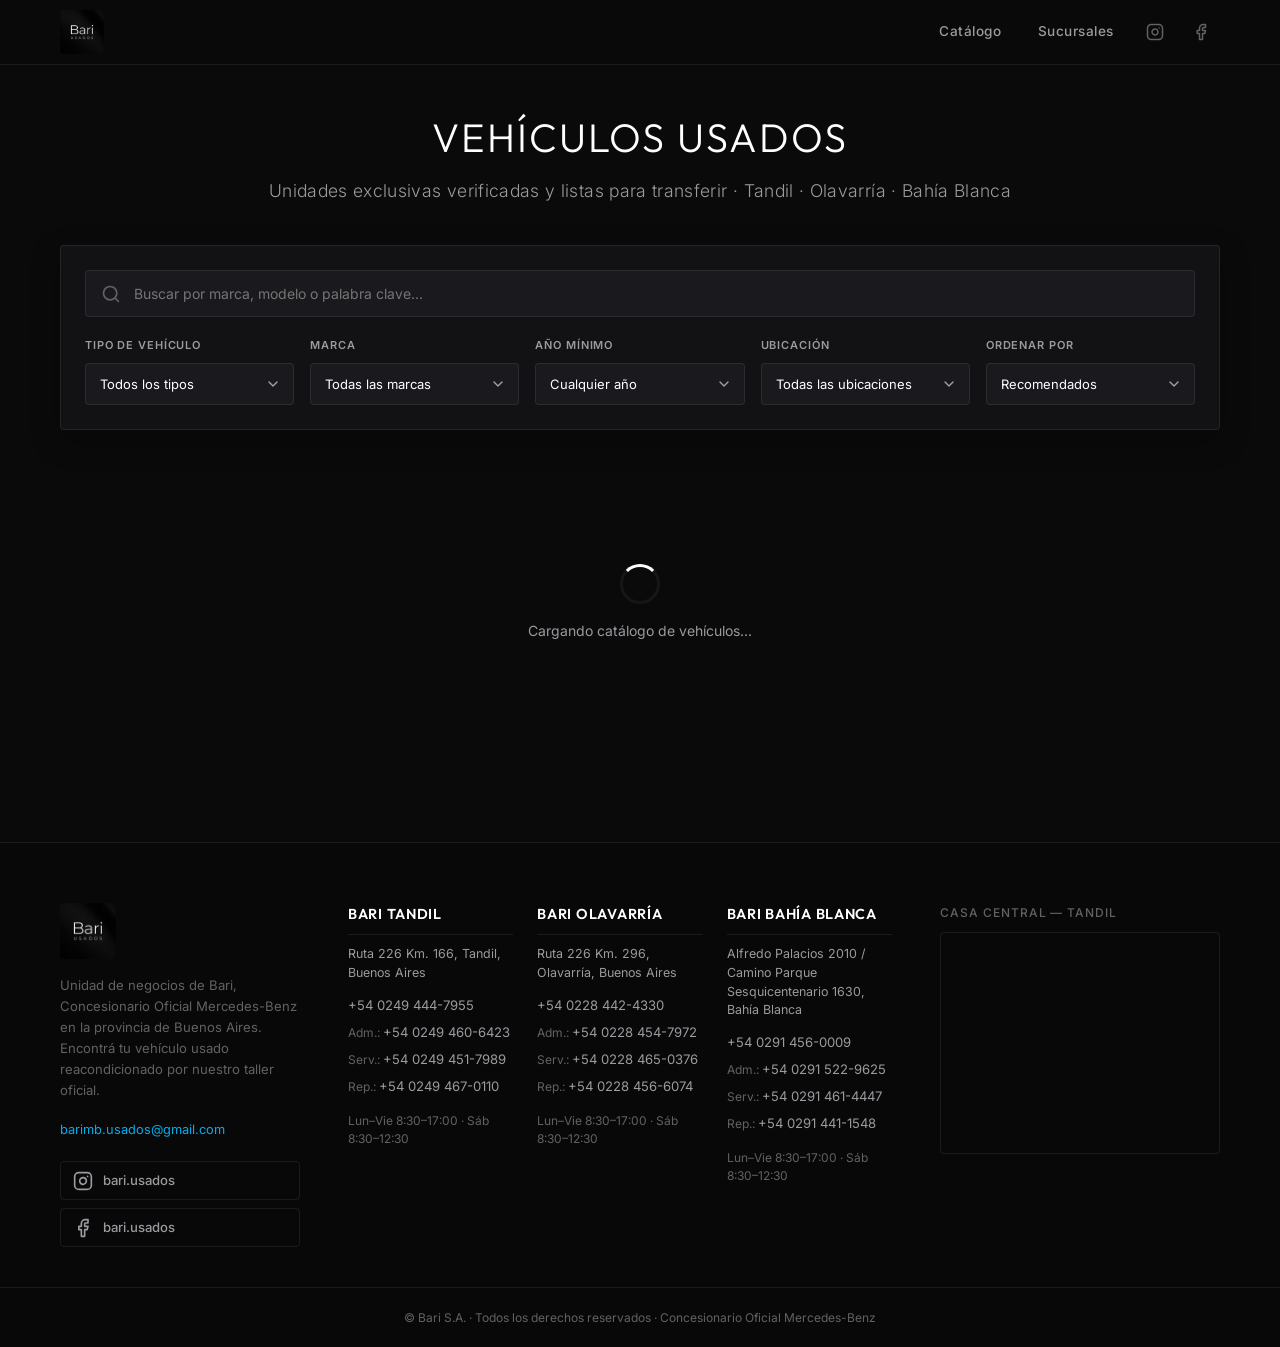
==== index.html @ 57944536 "feat: 5 ajustes — logo imagen, combustible obligatorio, colores fila publicar/eliminar, snapshot pub" ====
<!DOCTYPE html>
<html lang="es">
<head>
    <meta charset="UTF-8">
    <meta name="viewport" content="width=device-width, initial-scale=1.0">
    <title>Vehículos Usados en Tandil, Olavarría y Bahía Blanca | Bari Usados</title>
    <meta name="description" content="Comprá tu próximo vehículos usado en Bari Usados. Mercedes-Benz y multimarca. Sucursales en Tandil, Olavarría y Bahía Blanca. Unidades verificadas, listas para transferir.">
    <meta name="robots" content="index, follow">
    <meta property="og:title" content="Vehículos Usados | Bari Usados">
    <meta property="og:description" content="Comprá tu próximo vehículos usado en Bari. Sucursales en Tandil, Olavarría y Bahía Blanca.">
    <meta property="og:type" content="website">
    <meta property="og:image" content="https://www.instagram.com/bari.usados/">
    <!-- Google Fonts -->
    <link rel="preconnect" href="https://fonts.googleapis.com">
    <link rel="preconnect" href="https://fonts.gstatic.com" crossorigin>
    <link href="https://fonts.googleapis.com/css2?family=Inter:wght@300;400;500;600;700&family=Outfit:wght@300;400;500;600;700&family=Poppins:wght@300;400;700&display=swap" rel="stylesheet">
    <!-- Style sheet -->
    <link rel="stylesheet" href="style.css">
    <!-- PapaParse for CSV parsing -->
    <script src="https://cdnjs.cloudflare.com/ajax/libs/PapaParse/5.4.1/papaparse.min.js" crossorigin="anonymous" referrerpolicy="no-referrer"></script>
    <!-- SEO: JSON-LD Local Business Schema -->
    <script type="application/ld+json">
    {
      "@context": "https://schema.org",
      "@type": "AutoDealer",
      "name": "Bari Usados",
      "url": "https://melisamillan.github.io/bari-autos-usados/",
      "logo": "https://www.instagram.com/bari.usados/",
      "sameAs": [
        "https://www.facebook.com/bari.usados",
        "https://www.instagram.com/bari.usados/"
      ],
      "email": "barisa@bari-mercedesbenz.com.ar",
      "location": [
        {
          "@type": "AutoDealer",
          "name": "Bari Tandil",
          "address": { "@type": "PostalAddress", "streetAddress": "Ruta 226 Km. 166", "addressLocality": "Tandil", "addressRegion": "Buenos Aires", "addressCountry": "AR" },
          "telephone": "+542494447955"
        },
        {
          "@type": "AutoDealer",
          "name": "Bari Olavarría",
          "address": { "@type": "PostalAddress", "streetAddress": "Ruta 226 Km. 296", "addressLocality": "Olavarría", "addressRegion": "Buenos Aires", "addressCountry": "AR" },
          "telephone": "+542284424330"
        },
        {
          "@type": "AutoDealer",
          "name": "Bari Bahía Blanca",
          "address": { "@type": "PostalAddress", "streetAddress": "Alfredo Palacios 2010", "addressLocality": "Bahía Blanca", "addressRegion": "Buenos Aires", "addressCountry": "AR" },
          "telephone": "+542914560009"
        }
      ]
    }
    </script>
</head>
<body>

    <!-- ===== SITE HEADER ===== -->
    <header class="site-header" role="banner">
        <div class="site-header-inner">
            <!-- Logo / Brand -->
            <a href="/" class="site-logo" aria-label="Bari Usados - Inicio">
                <img src="logo-bari.jpg" alt="Bari Usados" class="site-logo-img">
            </a>
            <!-- Nav Links -->
            <nav class="site-nav" aria-label="Navegación principal">
                <a href="#catalog-grid" class="site-nav-link">Catálogo</a>
                <a href="#footer-contact" class="site-nav-link">Sucursales</a>
                <a href="https://www.instagram.com/bari.usados/" target="_blank" rel="noopener noreferrer" class="site-nav-link site-nav-social" aria-label="Instagram de Bari Usados">
                    <svg xmlns="http://www.w3.org/2000/svg" width="18" height="18" viewBox="0 0 24 24" fill="none" stroke="currentColor" stroke-width="2" stroke-linecap="round" stroke-linejoin="round"><rect x="2" y="2" width="20" height="20" rx="5" ry="5"></rect><path d="M16 11.37A4 4 0 1 1 12.63 8 4 4 0 0 1 16 11.37z"></path><line x1="17.5" y1="6.5" x2="17.51" y2="6.5"></line></svg>
                </a>
                <a href="https://www.facebook.com/bari.usados" target="_blank" rel="noopener noreferrer" class="site-nav-link site-nav-social" aria-label="Facebook de Bari Usados">
                    <svg xmlns="http://www.w3.org/2000/svg" width="18" height="18" viewBox="0 0 24 24" fill="none" stroke="currentColor" stroke-width="2" stroke-linecap="round" stroke-linejoin="round"><path d="M18 2h-3a5 5 0 0 0-5 5v3H7v4h3v8h4v-8h3l1-4h-4V7a1 1 0 0 1 1-1h3z"></path></svg>
                </a>
            </nav>
        </div>
    </header>

    <!-- ===== CATALOG SECTION ===== -->
    <div class="catalog-container">
        <!-- Catalog Hero -->
        <header class="catalog-header">
            <h1 id="catalog-title">Vehículos Usados</h1>
            <p class="catalog-subtitle">Unidades exclusivas verificadas y listas para transferir · Tandil · Olavarría · Bahía Blanca</p>
        </header>

        <!-- Search and Filters Panel -->
        <section class="filters-panel" aria-label="Filtros de búsqueda">
            <div class="search-box">
                <svg class="search-icon" viewBox="0 0 24 24" width="20" height="20" stroke="currentColor" stroke-width="2" fill="none" stroke-linecap="round" stroke-linejoin="round"><circle cx="11" cy="11" r="8"></circle><line x1="21" y1="21" x2="16.65" y2="16.65"></line></svg>
                <input type="text" id="search-input" placeholder="Buscar por marca, modelo o palabra clave..." aria-label="Buscar vehículos">
            </div>
            
            <div class="filters-grid">
                <!-- Type Filter -->
                <div class="filter-item">
                    <label for="type-filter">Tipo de Vehículo</label>
                    <select id="type-filter" class="filter-select">
                        <option value="all">Todos los tipos</option>
                    </select>
                </div>

                <!-- Brand Filter -->
                <div class="filter-item">
                    <label for="brand-filter">Marca</label>
                    <select id="brand-filter" class="filter-select">
                        <option value="all">Todas las marcas</option>
                    </select>
                </div>

                <!-- Year Filter -->
                <div class="filter-item">
                    <label for="year-filter">Año Mínimo</label>
                    <select id="year-filter" class="filter-select">
                        <option value="all">Cualquier año</option>
                    </select>
                </div>

                <!-- City Filter -->
                <div class="filter-item">
                    <label for="city-filter">Ubicación</label>
                    <select id="city-filter" class="filter-select">
                        <option value="all">Todas las ubicaciones</option>
                    </select>
                </div>

                <!-- Order By Filter -->
                <div class="filter-item">
                    <label for="sort-filter">Ordenar por</label>
                    <select id="sort-filter" class="filter-select">
                        <option value="default">Recomendados</option>
                        <option value="price-asc">Precio: Menor a Mayor</option>
                        <option value="price-desc">Precio: Mayor a Menor</option>
                        <option value="year-desc">Año: Más Recientes</option>
                        <option value="km-asc">Kilometraje: Menor a Mayor</option>
                    </select>
                </div>
            </div>
        </section>

        <!-- Active Filters Pills -->
        <div id="active-filters-container" class="active-filters-container">
            <!-- Dynamic pills inserted here -->
        </div>

        <!-- Loader -->
        <div id="catalog-loader" class="catalog-loader">
            <div class="spinner"></div>
            <p>Cargando catálogo de vehículos...</p>
        </div>

        <!-- Catalog Grid -->
        <main id="catalog-grid" class="catalog-grid hidden" aria-live="polite">
            <!-- Cards will be dynamically inserted here -->
        </main>

        <!-- No Results State -->
        <div id="no-results" class="no-results hidden">
            <svg viewBox="0 0 24 24" width="48" height="48" stroke="currentColor" stroke-width="1.5" fill="none" stroke-linecap="round" stroke-linejoin="round"><circle cx="12" cy="12" r="10"></circle><line x1="8" y1="12" x2="16" y2="12"></line></svg>
            <h3>No se encontraron vehículos</h3>
            <p>Prueba ajustando los filtros de búsqueda o el texto ingresado.</p>
            <button id="reset-filters-btn" class="btn btn-secondary">Restablecer filtros</button>
        </div>
    </div>
    <!-- ===== SITE FOOTER ===== -->
    <footer class="site-footer" id="footer-contact" role="contentinfo">
        <div class="site-footer-inner">

            <!-- Brand Column -->
            <div class="footer-brand-col">
                <div class="footer-logo">
                    <img src="logo-bari.jpg" alt="Bari Usados" class="footer-logo-img">
                </div>
                <p class="footer-tagline">Unidad de negocios de Bari, Concesionario Oficial Mercedes-Benz en la provincia de Buenos Aires.<br>Encontrá tu vehículo usado reacondicionado por nuestro taller oficial.</p>
                <p class="footer-email"><a href="mailto:barisa@bari-mercedesbenz.com.ar">barimb.usados@gmail.com</a></p>
                <div class="footer-social-links">
                    <a href="https://www.instagram.com/bari.usados/" target="_blank" rel="noopener noreferrer" class="footer-social-btn" aria-label="Instagram Bari Usados">
                        <svg xmlns="http://www.w3.org/2000/svg" width="20" height="20" viewBox="0 0 24 24" fill="none" stroke="currentColor" stroke-width="2" stroke-linecap="round" stroke-linejoin="round"><rect x="2" y="2" width="20" height="20" rx="5" ry="5"></rect><path d="M16 11.37A4 4 0 1 1 12.63 8 4 4 0 0 1 16 11.37z"></path><line x1="17.5" y1="6.5" x2="17.51" y2="6.5"></line></svg>
                        <span>bari.usados</span>
                    </a>
                    <a href="https://www.facebook.com/bari.usados" target="_blank" rel="noopener noreferrer" class="footer-social-btn" aria-label="Facebook Bari Usados">
                        <svg xmlns="http://www.w3.org/2000/svg" width="20" height="20" viewBox="0 0 24 24" fill="none" stroke="currentColor" stroke-width="2" stroke-linecap="round" stroke-linejoin="round"><path d="M18 2h-3a5 5 0 0 0-5 5v3H7v4h3v8h4v-8h3l1-4h-4V7a1 1 0 0 1 1-1h3z"></path></svg>
                        <span>bari.usados</span>
                    </a>
                </div>
            </div>

            <!-- Sucursales -->
            <div class="footer-locations">
                <!-- Tandil -->
                <address class="footer-location-card">
                    <h3 class="footer-location-name">Bari Tandil</h3>
                    <p>Ruta 226 Km. 166, Tandil, Buenos Aires</p>
                    <ul class="footer-tel-list">
                        <li><a href="tel:+542494447955">+54 0249 444-7955</a></li>
                        <li><small>Adm.: <a href="tel:+542494606423">+54 0249 460-6423</a></small></li>
                        <li><small>Serv.: <a href="tel:+542494517989">+54 0249 451-7989</a></small></li>
                        <li><small>Rep.: <a href="tel:+542494670110">+54 0249 467-0110</a></small></li>
                    </ul>
                    <p class="footer-hours">Lun–Vie 8:30–17:00 · Sáb 8:30–12:30</p>
                </address>
                <!-- Olavarría -->
                <address class="footer-location-card">
                    <h3 class="footer-location-name">Bari Olavarría</h3>
                    <p>Ruta 226 Km. 296, Olavarría, Buenos Aires</p>
                    <ul class="footer-tel-list">
                        <li><a href="tel:+542284424330">+54 0228 442-4330</a></li>
                        <li><small>Adm.: <a href="tel:+542284547972">+54 0228 454-7972</a></small></li>
                        <li><small>Serv.: <a href="tel:+542284650376">+54 0228 465-0376</a></small></li>
                        <li><small>Rep.: <a href="tel:+542284566074">+54 0228 456-6074</a></small></li>
                    </ul>
                    <p class="footer-hours">Lun–Vie 8:30–17:00 · Sáb 8:30–12:30</p>
                </address>
                <!-- Bahía Blanca -->
                <address class="footer-location-card">
                    <h3 class="footer-location-name">Bari Bahía Blanca</h3>
                    <p>Alfredo Palacios 2010 / Camino Parque Sesquicentenario 1630, Bahía Blanca</p>
                    <ul class="footer-tel-list">
                        <li><a href="tel:+542914560009">+54 0291 456-0009</a></li>
                        <li><small>Adm.: <a href="tel:+542915229625">+54 0291 522-9625</a></small></li>
                        <li><small>Serv.: <a href="tel:+542914614447">+54 0291 461-4447</a></small></li>
                        <li><small>Rep.: <a href="tel:+542914411548">+54 0291 441-1548</a></small></li>
                    </ul>
                    <p class="footer-hours">Lun–Vie 8:30–17:00 · Sáb 8:30–12:30</p>
                </address>
            </div>

            <!-- Mapa Tandil (principal) -->
            <div class="footer-map-col">
                <p class="footer-map-label">Casa Central — Tandil</p>
                <div class="footer-map-embed">
                    <iframe
                        title="Ubicación Bari Tandil"
                        src="https://www.google.com/maps/embed?pb=!1m18!1m12!1m3!1d25386.24357720845!2d-59.13057711456297!3d-37.31218410549038!2m3!1f0!2f0!3f0!3m2!1i1024!2i768!4f13.1!3m3!1m2!1s0x95911fd51a8a9e6b%3A0xc863a703ae00c7ac!2sBari%20S.A.%20Concesionario%20Mercedes-Benz%20Casa%20Central%20Tandil!5e0!3m2!1ses-419!2sar!4v1756911899788!5m2!1ses-419!2sar"
                        width="100%"
                        height="220"
                        style="border:0;"
                        allowfullscreen=""
                        loading="lazy"
                        referrerpolicy="no-referrer-when-downgrade">
                    </iframe>
                </div>
            </div>

        </div>
        <div class="footer-bottom">
            <p>&copy; <span id="footer-year"></span> Bari S.A. · Todos los derechos reservados · Concesionario Oficial Mercedes-Benz</p>
        </div>
    </footer>

    <!-- Details Modal -->
    <div id="details-modal" class="modal hidden" role="dialog" aria-modal="true" aria-labelledby="modal-car-title">
        <div class="modal-backdrop" id="modal-close-backdrop"></div>
        <div class="modal-content">
            <!-- Close button -->
            <button class="modal-close-btn" id="modal-close-btn" aria-label="Cerrar modal">
                <svg viewBox="0 0 24 24" width="24" height="24" stroke="currentColor" stroke-width="2" fill="none" stroke-linecap="round" stroke-linejoin="round"><line x1="18" y1="6" x2="6" y2="18"></line><line x1="6" y1="6" x2="18" y2="18"></line></svg>
            </button>

            <div class="modal-body-grid">
                <!-- Gallery Section -->
                <div class="modal-gallery">
                    <div class="main-image-container">
                        <img id="modal-main-image" src="" alt="Imagen principal del vehículo">
                        <span id="modal-car-status" class="car-status-badge">Disponible</span>
                        
                        <!-- Navigation Arrows -->
                        <button class="gallery-nav gallery-prev" id="gallery-prev" aria-label="Imagen anterior">
                            <svg viewBox="0 0 24 24" width="24" height="24" stroke="currentColor" stroke-width="2" fill="none" stroke-linecap="round" stroke-linejoin="round"><polyline points="15 18 9 12 15 6"></polyline></svg>
                        </button>
                        <button class="gallery-nav gallery-next" id="gallery-next" aria-label="Siguiente imagen">
                            <svg viewBox="0 0 24 24" width="24" height="24" stroke="currentColor" stroke-width="2" fill="none" stroke-linecap="round" stroke-linejoin="round"><polyline points="9 18 15 12 9 6"></polyline></svg>
                        </button>
                    </div>
                    <div class="thumbnails-container" id="modal-thumbnails">
                        <!-- Thumbnail images dynamically inserted here -->
                    </div>
                </div>

                <!-- Details Section -->
                <div class="modal-details">
                    <div class="modal-header-info">
                        <span id="modal-car-brand" class="brand-eyebrow">MERCEDES-BENZ</span>
                        <h2 id="modal-car-title">Clase C 250</h2>
                        <span id="modal-car-version" class="version-subtitle">Avantgarde</span>
                        <div class="modal-price" id="modal-car-price">USD 34,900</div>
                    </div>

                    <!-- Tech Specs Table/Grid -->
                    <div class="specs-grid">
                        <div class="spec-tile">
                            <span class="spec-label">Año</span>
                            <span class="spec-value" id="modal-spec-year">2018</span>
                        </div>
                        <div class="spec-tile">
                            <span class="spec-label">Kilómetros</span>
                            <span class="spec-value" id="modal-spec-km">48.000 km</span>
                        </div>
                        <div class="spec-tile">
                            <span class="spec-label">Transmisión</span>
                            <span class="spec-value" id="modal-spec-transmission">Automática</span>
                        </div>
                        <div class="spec-tile">
                            <span class="spec-label">Combustible</span>
                            <span class="spec-value" id="modal-spec-fuel">Nafta</span>
                        </div>
                        <div class="spec-tile">
                            <span class="spec-label">Color</span>
                            <span class="spec-value" id="modal-spec-color">Gris Plata</span>
                        </div>
                    </div>

                    <!-- Description -->
                    <div class="modal-description-section">
                        <h3>Descripción del vehículo</h3>
                        <p id="modal-car-description">Excelente estado, único dueño, todos los servicios oficiales en Bari S.A. Cubiertas nuevas.</p>
                    </div>

                    <!-- CTA Buttons -->
                    <div class="modal-actions">
                        <a href="#" id="modal-whatsapp-btn" target="_blank" class="btn btn-primary btn-whatsapp">
                            <svg class="whatsapp-icon" viewBox="0 0 24 24" width="20" height="20" fill="currentColor"><path d="M.057 24l1.687-6.163c-1.041-1.804-1.588-3.849-1.587-5.946C.06 5.348 5.397.01 12.008.01c3.202.001 6.212 1.246 8.477 3.514 2.266 2.268 3.507 5.28 3.505 8.484-.004 6.657-5.34 11.997-11.953 11.997-2.005-.001-3.973-.502-5.724-1.457L0 24zm6.59-4.846c1.6.95 3.188 1.449 4.725 1.45 5.336.002 9.68-4.332 9.683-9.664.003-2.584-1.002-5.013-2.83-6.841-1.829-1.828-4.253-2.83-6.838-2.83-5.342 0-9.686 4.333-9.689 9.665-.002 1.733.456 3.42 1.324 4.926l-.989 3.612 3.714-.973zm12.385-6.528c-.294-.148-1.743-.86-2.012-.958-.269-.098-.465-.148-.66.148-.196.294-.758.958-.93 1.15-.171.197-.343.221-.637.074-.294-.148-1.243-.458-2.37-1.464-.877-.782-1.469-1.748-1.64-2.044-.172-.296-.018-.456.13-.603.133-.133.294-.343.44-.515.148-.171.196-.294.294-.49.098-.196.05-.368-.025-.515-.074-.148-.66-1.59-.905-2.178-.239-.575-.48-.497-.66-.506-.17-.008-.367-.01-.564-.01-.196 0-.514.073-.783.367-.269.294-1.028 1.005-1.028 2.449 0 1.443 1.05 2.84 1.196 3.037.147.196 2.067 3.15 5.007 4.417.7.301 1.247.482 1.673.618.703.224 1.343.193 1.85.117.564-.084 1.744-.712 1.988-1.398.245-.687.245-1.275.172-1.398-.073-.123-.27-.196-.564-.343z"/></svg>
                            Consultar por WhatsApp
                        </a>
                        <button id="social-card-btn" class="btn btn-social-generate hidden">
                            <svg viewBox="0 0 24 24" width="18" height="18" stroke="currentColor" stroke-width="2" fill="none" stroke-linecap="round" stroke-linejoin="round"><rect x="3" y="3" width="18" height="18" rx="2"/><circle cx="8.5" cy="8.5" r="1.5"/><polyline points="21 15 16 10 5 21"/></svg>
                            Generar imagen para Redes
                        </button>
                    </div>
                </div>
            </div>
        </div>
    </div>

    <!-- Social Card (hidden, used for html2canvas rendering) -->
    <!-- Social Card (hidden, used for html2canvas rendering) -->
    <div id="social-card-wrapper" aria-hidden="true">
        <div id="social-card">
            <div class="sc-image-section">
                <img id="sc-image" src="" alt="" crossorigin="anonymous">
            </div>
            
            <div class="sc-info-section">
                <!-- Badges Row -->
                <div class="sc-badges-row">
                    <div class="sc-status" id="sc-status">UNIDAD DISPONIBLE</div>
                    <div class="sc-model" id="sc-model">Mercedes-Benz B 200</div>
                </div>

                <!-- Specs Row -->
                <div class="sc-specs-row">
                    <div class="sc-spec">
                        <svg width="20" height="20" viewBox="0 0 24 24" fill="currentColor"><path d="M12 2C6.48 2 2 6.48 2 12s4.48 10 10 10 10-4.48 10-10S17.52 2 12 2zm-2 15l-5-5 1.41-1.41L10 14.17l7.59-7.59L19 8l-9 9z"/></svg>
                        Kilometraje: <span id="sc-km">145.000</span>
                    </div>
                    <div class="sc-spec">
                        <svg width="20" height="20" viewBox="0 0 24 24" fill="currentColor"><path d="M12 2C6.48 2 2 6.48 2 12s4.48 10 10 10 10-4.48 10-10S17.52 2 12 2zm-2 15l-5-5 1.41-1.41L10 14.17l7.59-7.59L19 8l-9 9z"/></svg>
                        Año: <span id="sc-year">2013</span>
                    </div>
                </div>

                <!-- Financing / Price Block -->
                <div id="sc-financing-block" class="sc-fin-block">
                    <div class="sc-fin-row sc-anticipo-row">
                        <span class="sc-fin-label">ANTICIPO</span>
                        <div class="sc-fin-value-box" id="sc-anticipo">$ 11.000.000</div>
                    </div>
                    
                    <div class="sc-fin-divider">
                        <span>+</span>
                    </div>

                    <div class="sc-fin-row sc-cuotas-row">
                        <span class="sc-fin-label">CUOTAS</span>
                        <span class="sc-fin-months">12</span>
                        <span class="sc-fin-line">—</span>
                        <span class="sc-fin-value-text" id="sc-cuotas">$1.182.867</span>
                    </div>
                </div>
                
                <div id="sc-price-block" class="sc-fin-block" style="display: none;">
                    <div class="sc-fin-row sc-anticipo-row" style="justify-content: center;">
                        <span class="sc-fin-label">PRECIO FINAL</span>
                        <div class="sc-fin-value-box" id="sc-price">$ 0</div>
                    </div>
                </div>

                <!-- Footer -->
                <div class="sc-footer">
                    <div class="sc-footer-brand">
                        <span class="sc-fin-word">FINANCIACIÓN</span> <span class="sc-brand-word" id="sc-financiador">Bari</span>
                    </div>
                    <div class="sc-footer-legal">
                        *El valor de las cuotas incluye IVA sobre los intereses.
                    </div>
                </div>
            </div>
        </div>
    </div>

    <!-- Scripts -->
    <script src="https://cdnjs.cloudflare.com/ajax/libs/html2canvas/1.4.1/html2canvas.min.js"></script>
    <script src="app.js"></script>
</body>
</html>
---- style.css ----
/* ==========================================================================
   Bari Usados - Premium Catalog Site
   ========================================================================== */

*, *::before, *::after {
    box-sizing: border-box;
}

/* ===== SITE HEADER ===== */
.site-header {
    position: sticky;
    top: 0;
    z-index: 100;
    background: rgba(10, 10, 11, 0.92);
    backdrop-filter: blur(16px);
    -webkit-backdrop-filter: blur(16px);
    border-bottom: 1px solid var(--border-color);
}

.site-header-inner {
    max-width: 1200px;
    margin: 0 auto;
    padding: 0 20px;
    height: 64px;
    display: flex;
    align-items: center;
    justify-content: space-between;
    gap: 24px;
}

/* Logo */
.site-logo {
    display: flex;
    align-items: center;
    gap: 10px;
    text-decoration: none;
    flex-shrink: 0;
}

/* Logo image */
.site-logo-img {
    height: 44px;
    width: auto;
    display: block;
    /* The logo has a dark bg that blends with the header */
    border-radius: 4px;
}

/* Keep old text-logo spans in case they're used elsewhere */
.site-logo-brand {
    font-family: 'Poppins', sans-serif;
    font-size: 1.2rem;
    font-weight: 400;
    letter-spacing: 0.12em;
    color: var(--text-primary);
}

.site-logo-divider {
    display: block;
    width: 1px;
    height: 20px;
    background: var(--border-hover);
}

.site-logo-sub {
    font-family: 'Poppins', sans-serif;
    font-size: 1.2rem;
    font-weight: 700;
    letter-spacing: 0.12em;
    color: var(--accent-color);
    text-transform: uppercase;
}

/* Nav */
.site-nav {
    display: flex;
    align-items: center;
    gap: 8px;
}

.site-nav-link {
    font-family: var(--font-body);
    font-size: 0.85rem;
    font-weight: 500;
    letter-spacing: 0.04em;
    color: var(--text-secondary);
    text-decoration: none;
    padding: 8px 14px;
    border-radius: var(--border-radius);
    transition: var(--transition-smooth);
}

.site-nav-link:hover {
    color: var(--text-primary);
    background: rgba(255,255,255,0.06);
}

.site-nav-social {
    display: flex;
    align-items: center;
    justify-content: center;
    padding: 8px 10px;
    color: var(--text-muted);
}

.site-nav-social:hover {
    color: var(--accent-color);
    background: rgba(0, 173, 239, 0.08);
}

/* ===== SITE FOOTER ===== */
.site-footer {
    background: #080809;
    border-top: 1px solid var(--border-color);
    margin-top: 80px;
}

.site-footer-inner {
    max-width: 1200px;
    margin: 0 auto;
    padding: 60px 20px 40px;
    display: grid;
    grid-template-columns: 240px 1fr 280px;
    gap: 48px;
    align-items: start;
}

/* Footer Brand Column */
.footer-brand-col {
    display: flex;
    flex-direction: column;
    gap: 16px;
}

.footer-logo {
    display: flex;
    align-items: center;
    gap: 10px;
}

.footer-logo-img {
    height: 56px;
    width: auto;
    display: block;
    border-radius: 4px;
}


.footer-tagline {
    font-size: 0.82rem;
    color: var(--text-muted);
    line-height: 1.6;
}

.footer-email a {
    font-size: 0.8rem;
    color: var(--accent-color);
    text-decoration: none;
    transition: var(--transition-smooth);
}

.footer-email a:hover {
    text-decoration: underline;
}

.footer-social-links {
    display: flex;
    flex-direction: column;
    gap: 8px;
    margin-top: 4px;
}

.footer-social-btn {
    display: flex;
    align-items: center;
    gap: 10px;
    font-size: 0.82rem;
    font-weight: 500;
    color: var(--text-secondary);
    text-decoration: none;
    padding: 8px 12px;
    border: 1px solid var(--border-color);
    border-radius: var(--border-radius);
    transition: var(--transition-smooth);
}

.footer-social-btn:hover {
    color: var(--accent-color);
    border-color: var(--accent-color);
    background: rgba(0, 173, 239, 0.06);
}

/* Footer Locations */
.footer-locations {
    display: grid;
    grid-template-columns: repeat(3, 1fr);
    gap: 24px;
}

.footer-location-card {
    font-style: normal;
    display: flex;
    flex-direction: column;
    gap: 6px;
}

.footer-location-name {
    font-family: var(--font-heading);
    font-size: 0.9rem;
    font-weight: 600;
    letter-spacing: 0.05em;
    color: var(--text-primary);
    text-transform: uppercase;
    margin-bottom: 4px;
    padding-bottom: 8px;
    border-bottom: 1px solid var(--border-color);
}

.footer-location-card p {
    font-size: 0.78rem;
    color: var(--text-secondary);
    line-height: 1.5;
}

.footer-tel-list {
    list-style: none;
    display: flex;
    flex-direction: column;
    gap: 3px;
    margin: 4px 0;
}

.footer-tel-list a {
    font-size: 0.82rem;
    color: var(--text-secondary);
    text-decoration: none;
    transition: color 0.2s;
}

.footer-tel-list a:hover {
    color: var(--accent-color);
}

.footer-tel-list small {
    font-size: 0.75rem;
    color: var(--text-muted);
}

.footer-hours {
    font-size: 0.75rem !important;
    color: var(--text-muted) !important;
    margin-top: 4px;
}

/* Footer Map */
.footer-map-col {
    display: flex;
    flex-direction: column;
    gap: 10px;
}

.footer-map-label {
    font-size: 0.75rem;
    font-weight: 500;
    letter-spacing: 0.08em;
    text-transform: uppercase;
    color: var(--text-muted);
}

.footer-map-embed {
    border-radius: var(--border-radius);
    overflow: hidden;
    border: 1px solid var(--border-color);
}

.footer-map-embed iframe {
    display: block;
    filter: grayscale(80%) invert(90%) contrast(85%);
    transition: filter 0.3s;
}

.footer-map-embed:hover iframe {
    filter: grayscale(30%) invert(90%) contrast(90%);
}

/* Footer Bottom Bar */
.footer-bottom {
    border-top: 1px solid var(--border-color);
    padding: 20px;
    text-align: center;
}

.footer-bottom p {
    font-size: 0.75rem;
    color: var(--text-muted);
}

/* Design Tokens & Variables */
:root {
    --bg-primary: #0a0a0b;
    --bg-secondary: #121214;
    --bg-tertiary: #1a1a1e;
    --border-color: rgba(255, 255, 255, 0.08);
    --border-hover: rgba(255, 255, 255, 0.2);
    --text-primary: #ffffff;
    --text-secondary: #9a9a9f;
    --text-muted: #626266;
    --accent-color: #00adef; /* Mercedes EQ Blue accent or silver */
    --accent-silver: #d9d9d9;
    --status-available: #00d28a;
    --status-reserved: #ffb800;
    --status-sold: #ff4a4a;
    --whatsapp-color: #25d366;
    --whatsapp-hover: #20ba5a;
    --font-heading: 'Outfit', sans-serif;
    --font-body: 'Inter', sans-serif;
    --transition-smooth: all 0.3s cubic-bezier(0.25, 0.8, 0.25, 1);
    --border-radius: 4px; /* Mercedes corporate uses sharp/slight radii */
}

/* Reset & Base Styles */
* {
    box-sizing: border-box;
    margin: 0;
    padding: 0;
}

body {
    background-color: var(--bg-primary);
    color: var(--text-primary);
    font-family: var(--font-body);
    font-size: 15px;
    line-height: 1.6;
    -webkit-font-smoothing: antialiased;
    -moz-osx-font-smoothing: grayscale;
}

/* Catalog Container */
.catalog-container {
    max-width: 1200px;
    margin: 0 auto;
    padding: 40px 20px;
}

/* Header Styles */
.catalog-header {
    text-align: center;
    margin-bottom: 40px;
}

.catalog-header h1 {
    font-family: var(--font-heading);
    font-size: 2.5rem;
    font-weight: 300;
    letter-spacing: 0.05em;
    text-transform: uppercase;
    margin-bottom: 8px;
    color: var(--text-primary);
}

.catalog-subtitle {
    font-family: var(--font-body);
    font-size: 1.1rem;
    font-weight: 300;
    color: var(--text-secondary);
    letter-spacing: 0.02em;
}

/* Filters Panel */
.filters-panel {
    background-color: var(--bg-secondary);
    border: 1px solid var(--border-color);
    border-radius: var(--border-radius);
    padding: 24px;
    margin-bottom: 30px;
    box-shadow: 0 10px 30px rgba(0, 0, 0, 0.3);
    backdrop-filter: blur(10px);
}

/* Search Box */
.search-box {
    position: relative;
    margin-bottom: 20px;
    width: 100%;
}

.search-icon {
    position: absolute;
    left: 16px;
    top: 50%;
    transform: translateY(-50%);
    color: var(--text-muted);
    pointer-events: none;
    transition: var(--transition-smooth);
}

#search-input {
    width: 100%;
    background-color: var(--bg-tertiary);
    border: 1px solid var(--border-color);
    border-radius: var(--border-radius);
    padding: 14px 16px 14px 48px;
    color: var(--text-primary);
    font-family: var(--font-body);
    font-size: 14px;
    outline: none;
    transition: var(--transition-smooth);
}

#search-input:focus {
    border-color: var(--text-secondary);
    box-shadow: 0 0 0 2px rgba(255, 255, 255, 0.05);
}

#search-input:focus + .search-icon {
    color: var(--text-primary);
}

/* Filters Grid */
.filters-grid {
    display: grid;
    grid-template-columns: repeat(auto-fit, minmax(200px, 1fr));
    gap: 16px;
}

.filter-item {
    display: flex;
    flex-direction: column;
    gap: 8px;
}

.filter-item label {
    font-size: 11px;
    font-weight: 600;
    text-transform: uppercase;
    letter-spacing: 0.08em;
    color: var(--text-secondary);
}

.filter-select {
    width: 100%;
    background-color: var(--bg-tertiary);
    border: 1px solid var(--border-color);
    border-radius: var(--border-radius);
    padding: 12px 14px;
    color: var(--text-primary);
    font-family: var(--font-body);
    font-size: 13px;
    outline: none;
    cursor: pointer;
    transition: var(--transition-smooth);
    appearance: none;
    background-image: url("data:image/svg+xml,%3Csvg xmlns='http://www.w3.org/2000/svg' width='24' height='24' viewBox='0 0 24 24' fill='none' stroke='rgba(255, 255, 255, 0.6)' stroke-width='2' stroke-linecap='round' stroke-linejoin='round'%3E%3Cpolyline points='6 9 12 15 18 9'%3E%3C/polyline%3E%3C/svg%3E");
    background-repeat: no-repeat;
    background-position: right 12px center;
    background-size: 16px;
}

.filter-select:hover {
    border-color: var(--border-hover);
}

.filter-select:focus {
    border-color: var(--text-secondary);
}

/* Active Filters */
.active-filters-container {
    display: flex;
    flex-wrap: wrap;
    gap: 8px;
    margin-bottom: 24px;
}

.active-filter-pill {
    background-color: rgba(255, 255, 255, 0.06);
    border: 1px solid var(--border-color);
    border-radius: 20px;
    padding: 6px 14px;
    font-size: 12px;
    display: flex;
    align-items: center;
    gap: 8px;
    transition: var(--transition-smooth);
}

.active-filter-pill:hover {
    background-color: rgba(255, 255, 255, 0.1);
    border-color: var(--text-secondary);
}

.active-filter-pill button {
    background: none;
    border: none;
    color: var(--text-secondary);
    cursor: pointer;
    display: flex;
    align-items: center;
    padding: 0;
}

.active-filter-pill button:hover {
    color: var(--text-primary);
}

/* Loader */
.catalog-loader {
    display: flex;
    flex-direction: column;
    align-items: center;
    justify-content: center;
    padding: 80px 0;
    gap: 16px;
}

.spinner {
    width: 40px;
    height: 40px;
    border: 3px solid rgba(255, 255, 255, 0.05);
    border-top: 3px solid var(--text-primary);
    border-radius: 50%;
    animation: spin 1s linear infinite;
}

@keyframes spin {
    0% { transform: rotate(0deg); }
    100% { transform: rotate(360deg); }
}

.catalog-loader p {
    color: var(--text-secondary);
    font-size: 14px;
}

/* Grid Layout */
.catalog-grid {
    display: grid;
    grid-template-columns: repeat(auto-fill, minmax(320px, 1fr));
    gap: 30px;
    transition: var(--transition-smooth);
}

.hidden {
    display: none !important;
}

/* Car Card */
.car-card {
    background-color: var(--bg-secondary);
    border: 1px solid var(--border-color);
    border-radius: var(--border-radius);
    overflow: hidden;
    cursor: pointer;
    display: flex;
    flex-direction: column;
    position: relative;
    transition: var(--transition-smooth);
}

.car-card:hover {
    transform: translateY(-5px);
    border-color: var(--border-hover);
    box-shadow: 0 15px 35px rgba(0, 0, 0, 0.4);
}

.car-image-wrapper {
    position: relative;
    width: 100%;
    padding-top: 75%; /* 4:3 aspect ratio */
    background-color: var(--bg-tertiary);
    overflow: hidden;
}

.car-image-wrapper img {
    position: absolute;
    top: 0;
    left: 0;
    width: 100%;
    height: 100%;
    object-fit: cover;
    transition: transform 0.5s ease;
}

.car-card:hover .car-image-wrapper img {
    transform: scale(1.04);
}

.car-status-badge {
    position: absolute;
    top: 14px;
    left: 14px;
    font-family: var(--font-heading);
    font-size: 11px;
    font-weight: 600;
    text-transform: uppercase;
    letter-spacing: 0.05em;
    padding: 4px 10px;
    border-radius: var(--border-radius);
    z-index: 2;
}

.badge-available {
    background-color: rgba(0, 210, 138, 0.15);
    color: var(--status-available);
    border: 1px solid rgba(0, 210, 138, 0.3);
}

.badge-reserved {
    background-color: rgba(255, 184, 0, 0.15);
    color: var(--status-reserved);
    border: 1px solid rgba(255, 184, 0, 0.3);
}

.badge-sold {
    background-color: rgba(255, 74, 74, 0.15);
    color: var(--status-sold);
    border: 1px solid rgba(255, 74, 74, 0.3);
}

/* Card Content */
.car-info {
    padding: 20px;
    display: flex;
    flex-direction: column;
    flex-grow: 1;
}

.car-brand-label {
    font-size: 10px;
    font-weight: 700;
    text-transform: uppercase;
    color: var(--text-muted);
    letter-spacing: 0.1em;
    margin-bottom: 4px;
}

.car-title-row {
    margin-bottom: 8px;
}

.car-title-row h2 {
    font-family: var(--font-heading);
    font-size: 1.4rem;
    font-weight: 400;
    color: var(--text-primary);
    line-height: 1.2;
}

.car-version-label {
    font-size: 12px;
    color: var(--text-secondary);
    display: block;
    margin-top: 2px;
    white-space: nowrap;
    overflow: hidden;
    text-overflow: ellipsis;
}

.car-meta-row {
    display: flex;
    gap: 16px;
    font-size: 13px;
    color: var(--text-secondary);
    margin-bottom: 20px;
    border-bottom: 1px solid var(--border-color);
    padding-bottom: 12px;
}

.car-meta-item {
    display: flex;
    align-items: center;
    gap: 6px;
}

.car-price-row {
    display: flex;
    justify-content: space-between;
    align-items: center;
    margin-top: auto;
}

.car-price-value {
    font-family: var(--font-heading);
    font-size: 1.5rem;
    font-weight: 500;
    color: var(--text-primary);
}

.car-view-details {
    font-size: 12px;
    font-weight: 600;
    text-transform: uppercase;
    letter-spacing: 0.05em;
    color: var(--text-muted);
    transition: var(--transition-smooth);
    display: flex;
    align-items: center;
    gap: 4px;
}

.car-card:hover .car-view-details {
    color: var(--text-primary);
}

/* No Results */
.no-results {
    text-align: center;
    padding: 60px 20px;
    border: 1px dashed var(--border-color);
    border-radius: var(--border-radius);
    color: var(--text-secondary);
}

.no-results svg {
    color: var(--text-muted);
    margin-bottom: 16px;
}

.no-results h3 {
    font-family: var(--font-heading);
    font-size: 1.3rem;
    font-weight: 400;
    margin-bottom: 8px;
    color: var(--text-primary);
}

.no-results p {
    font-size: 14px;
    margin-bottom: 24px;
}

/* Buttons */
.btn {
    display: inline-flex;
    align-items: center;
    justify-content: center;
    gap: 8px;
    padding: 12px 24px;
    border-radius: var(--border-radius);
    font-family: var(--font-body);
    font-size: 13px;
    font-weight: 600;
    text-transform: uppercase;
    letter-spacing: 0.08em;
    cursor: pointer;
    transition: var(--transition-smooth);
    text-decoration: none;
    border: none;
}

.btn-secondary {
    background-color: transparent;
    border: 1px solid var(--text-secondary);
    color: var(--text-primary);
}

.btn-secondary:hover {
    background-color: var(--text-primary);
    color: var(--bg-primary);
    border-color: var(--text-primary);
}

.btn-primary {
    background-color: var(--text-primary);
    color: var(--bg-primary);
}

.btn-primary:hover {
    background-color: #d9d9d9;
}

.btn-whatsapp {
    background-color: var(--whatsapp-color);
    color: white;
    width: 100%;
    padding: 16px;
    font-size: 14px;
}

.btn-whatsapp:hover {
    background-color: var(--whatsapp-hover);
}

.whatsapp-icon {
    flex-shrink: 0;
}

/* Modal Window Styles */
.modal {
    position: fixed;
    top: 0;
    left: 0;
    width: 100%;
    height: 100%;
    z-index: 1000;
    display: flex;
    align-items: center;
    justify-content: center;
    padding: 20px;
}

.modal-backdrop {
    position: absolute;
    top: 0;
    left: 0;
    width: 100%;
    height: 100%;
    background-color: rgba(0, 0, 0, 0.85);
    backdrop-filter: blur(8px);
}

.modal-content {
    background-color: var(--bg-secondary);
    border: 1px solid var(--border-color);
    border-radius: var(--border-radius);
    width: 100%;
    max-width: 960px;
    max-height: 90vh;
    overflow-y: auto;
    position: relative;
    z-index: 1001;
    box-shadow: 0 25px 50px rgba(0, 0, 0, 0.5);
    animation: modalAppear 0.4s cubic-bezier(0.25, 0.8, 0.25, 1);
}

@keyframes modalAppear {
    from {
        opacity: 0;
        transform: scale(0.96) translateY(20px);
    }
    to {
        opacity: 1;
        transform: scale(1) translateY(0);
    }
}

.modal-close-btn {
    position: absolute;
    top: 20px;
    right: 20px;
    background: none;
    border: none;
    color: var(--text-secondary);
    cursor: pointer;
    z-index: 1010;
    transition: var(--transition-smooth);
    padding: 4px;
}

.modal-close-btn:hover {
    color: var(--text-primary);
    transform: rotate(90deg);
}

/* Modal Body Layout */
.modal-body-grid {
    display: grid;
    grid-template-columns: 1.2fr 0.8fr;
    min-height: 500px;
}

/* Modal Gallery */
.modal-gallery {
    padding: 24px;
    border-right: 1px solid var(--border-color);
    display: flex;
    flex-direction: column;
    gap: 16px;
}

.main-image-container {
    position: relative;
    width: 100%;
    padding-top: 75%; /* 4:3 ratio */
    background-color: var(--bg-tertiary);
    border-radius: var(--border-radius);
    overflow: hidden;
}

.main-image-container img {
    position: absolute;
    top: 0;
    left: 0;
    width: 100%;
    height: 100%;
    object-fit: contain;
    background-color: #000; /* Fondo negro para los bordes vacíos */
}

.gallery-nav {
    position: absolute;
    top: 50%;
    transform: translateY(-50%);
    background-color: rgba(10, 10, 11, 0.65);
    border: 1px solid rgba(255, 255, 255, 0.1);
    color: white;
    width: 40px;
    height: 40px;
    border-radius: 50%;
    display: flex;
    align-items: center;
    justify-content: center;
    cursor: pointer;
    transition: var(--transition-smooth);
    z-index: 5;
}

.gallery-nav:hover {
    background-color: rgba(10, 10, 11, 0.9);
    border-color: white;
}

.gallery-prev {
    left: 16px;
}

.gallery-next {
    right: 16px;
}

.thumbnails-container {
    display: flex;
    gap: 10px;
    overflow-x: auto;
    padding-bottom: 4px;
}

.thumbnail {
    width: 80px;
    height: 50px;
    border-radius: var(--border-radius);
    overflow: hidden;
    cursor: pointer;
    flex-shrink: 0;
    border: 2px solid transparent;
    transition: var(--transition-smooth);
    object-fit: cover; /* Aplica directo a la etiqueta img */
}

.thumbnail.active {
    border-color: var(--text-primary);
}

.thumbnail:hover {
    opacity: 0.8;
}

/* Modal Details */
.modal-details {
    padding: 30px;
    display: flex;
    flex-direction: column;
    gap: 24px;
}

.modal-header-info {
    display: flex;
    flex-direction: column;
}

.brand-eyebrow {
    font-size: 11px;
    font-weight: 700;
    text-transform: uppercase;
    color: var(--text-secondary);
    letter-spacing: 0.15em;
    margin-bottom: 6px;
}

#modal-car-title {
    font-family: var(--font-heading);
    font-size: 2.2rem;
    font-weight: 300;
    line-height: 1.1;
    color: var(--text-primary);
}

.version-subtitle {
    font-size: 14px;
    color: var(--text-secondary);
    margin-top: 4px;
}

.modal-price {
    font-family: var(--font-heading);
    font-size: 2rem;
    font-weight: 400;
    margin-top: 14px;
    color: var(--text-primary);
}

/* Specs Grid */
.specs-grid {
    display: grid;
    grid-template-columns: repeat(2, 1fr);
    gap: 12px;
}

.spec-tile {
    background-color: var(--bg-tertiary);
    border: 1px solid var(--border-color);
    border-radius: var(--border-radius);
    padding: 12px;
    display: flex;
    flex-direction: column;
    gap: 4px;
}

.spec-label {
    font-size: 10px;
    text-transform: uppercase;
    color: var(--text-muted);
    letter-spacing: 0.05em;
    font-weight: 600;
}

.spec-value {
    font-size: 13px;
    font-weight: 500;
    color: var(--text-primary);
}

/* Description Section */
.modal-description-section h3 {
    font-family: var(--font-heading);
    font-size: 11px;
    font-weight: 700;
    text-transform: uppercase;
    letter-spacing: 0.1em;
    color: var(--text-secondary);
    margin-bottom: 10px;
    border-bottom: 1px solid var(--border-color);
    padding-bottom: 6px;
}

.modal-description-section p {
    font-size: 13px;
    line-height: 1.6;
    color: var(--text-secondary);
    white-space: pre-line;
}

.modal-actions {
    margin-top: auto;
}

/* Responsive Styles */
@media (max-width: 860px) {
    .modal-body-grid {
        grid-template-columns: 1fr;
    }

    .modal-gallery {
        border-right: none;
        border-bottom: 1px solid var(--border-color);
        padding: 20px;
    }

    .modal-details {
        padding: 20px;
    }

    .modal-content {
        max-height: 95vh;
    }

    .catalog-header h1 {
        font-size: 2rem;
    }

    /* Footer responsive */
    .site-footer-inner {
        grid-template-columns: 1fr;
        gap: 32px;
        padding: 40px 20px;
    }

    .footer-locations {
        grid-template-columns: 1fr;
        gap: 24px;
    }

    /* Header responsive */
    .site-nav-link:not(.site-nav-social) {
        display: none;
    }
}

@media (max-width: 480px) {
    .catalog-container {
        padding: 20px 12px;
    }

    .filters-panel {
        padding: 16px;
    }

    .catalog-header h1 {
        font-size: 1.6rem;
    }

    .catalog-subtitle {
        font-size: 0.95rem;
    }

    .specs-grid {
        grid-template-columns: 1fr;
    }

    .site-header-inner {
        padding: 0 14px;
    }

    .site-logo-brand {
        font-size: 1.1rem;
    }
}

/* ===== SOCIAL CARD BUTTON ===== */
.btn-social-generate {
    display: flex;
    align-items: center;
    justify-content: center;
    gap: 8px;
    width: 100%;
    padding: 12px 20px;
    background: linear-gradient(135deg, #1a237e, #283593);
    color: #fff;
    border: none;
    border-radius: var(--border-radius);
    font-family: var(--font-body);
    font-size: 0.85rem;
    font-weight: 600;
    letter-spacing: 0.05em;
    cursor: pointer;
    transition: var(--transition-smooth);
    margin-top: 10px;
}

.btn-social-generate:hover {
    background: linear-gradient(135deg, #283593, #3949ab);
    transform: translateY(-1px);
    box-shadow: 0 4px 20px rgba(26, 35, 126, 0.4);
}

.btn-social-generate:disabled {
    opacity: 0.6;
    cursor: not-allowed;
    transform: none;
}

/* ===== SOCIAL CARD (hidden off-screen for html2canvas rendering) ===== */
#social-card-wrapper {
    position: fixed;
    top: -9999px;
    left: -9999px;
    width: 1080px;
    z-index: -1;
    pointer-events: none;
}

#social-card {
    width: 1080px;
    height: 1350px;
    background: #ffffff;
    font-family: 'Poppins', 'Inter', sans-serif;
    overflow: hidden;
    display: flex;
    flex-direction: column;
}

.sc-image-section {
    position: relative;
    width: 1080px;
    height: 700px;
    background: #ffffff;
    display: flex;
    align-items: center;
    justify-content: center;
    overflow: hidden;
}

.sc-image-section img {
    width: 90%;
    height: 90%;
    object-fit: contain;
}

.sc-info-section {
    flex: 1;
    background: #ffffff;
    display: flex;
    flex-direction: column;
    align-items: center;
    padding: 0 40px;
}

.sc-badges-row {
    display: flex;
    align-items: center;
    justify-content: center;
    width: 100%;
    gap: 30px;
    margin-top: -20px;
    z-index: 2;
    background: #fff;
    padding: 10px 0;
}

.sc-status {
    background: #ffffff;
    color: #000;
    font-size: 26px;
    font-weight: 800;
    padding: 12px 24px;
    box-shadow: 0 4px 12px rgba(0,0,0,0.08);
}

.sc-model {
    font-size: 32px;
    font-weight: 700;
    color: #111;
}

.sc-specs-row {
    display: flex;
    gap: 50px;
    font-size: 28px;
    color: #222;
    margin-top: 40px;
    margin-bottom: 50px;
}

.sc-spec {
    display: flex;
    align-items: center;
    gap: 12px;
}

.sc-spec svg {
    color: #111;
    width: 28px;
    height: 28px;
}

.sc-fin-block {
    display: flex;
    flex-direction: column;
    align-items: center;
    width: 100%;
    gap: 20px;
}

.sc-fin-row {
    display: flex;
    align-items: center;
    gap: 20px;
}

.sc-fin-label {
    color: #040854;
    font-size: 40px;
    font-weight: 800;
    letter-spacing: 1px;
}

.sc-fin-value-box {
    background: #040854;
    color: #ffffff;
    font-size: 56px;
    font-weight: 800;
    padding: 10px 30px;
    border-radius: 8px;
}

.sc-fin-divider {
    color: #040854;
    font-size: 48px;
    font-weight: 300;
    margin-top: -10px;
    margin-bottom: -10px;
    text-align: left;
    width: 100%;
    padding-left: 140px;
}

.sc-cuotas-row {
    color: #040854;
}

.sc-fin-months {
    font-size: 40px;
    font-weight: 800;
}

.sc-fin-line {
    font-size: 40px;
    font-weight: 300;
}

.sc-fin-value-text {
    font-size: 46px;
    font-weight: 800;
}

.sc-footer {
    margin-top: auto;
    margin-bottom: 30px;
    display: flex;
    flex-direction: column;
    align-items: center;
    gap: 15px;
}

.sc-footer-brand {
    font-size: 48px;
}

.sc-fin-word {
    color: #040854;
    font-weight: 800;
}

.sc-brand-word {
    color: #555;
    font-weight: 300;
}

.sc-footer-legal {
    font-size: 20px;
    color: #555;
    font-weight: 500;
}
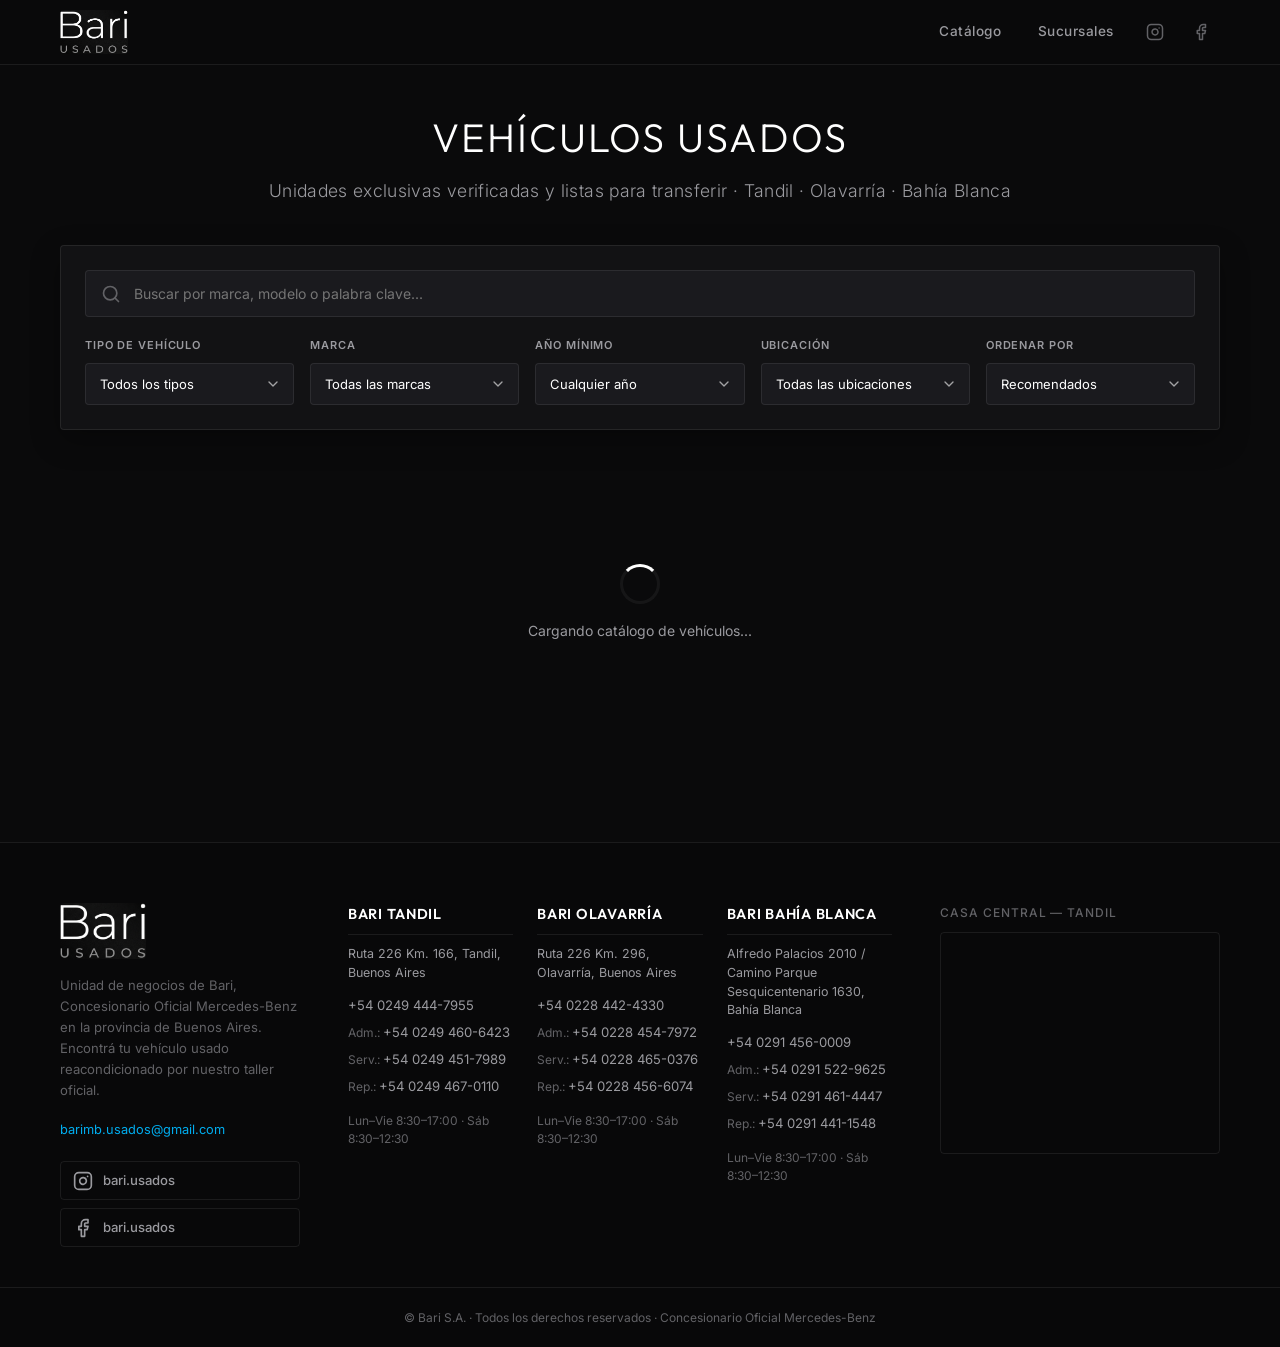
==== commit 905c5a06: "ajuste footer" ====
--- a/index.html
+++ b/index.html
@@ -173,13 +173,13 @@
                     <img src="logo-bari.jpg" alt="Bari Usados" class="footer-logo-img">
                 </div>
                 <p class="footer-tagline">Unidad de negocios de Bari, Concesionario Oficial Mercedes-Benz en la provincia de Buenos Aires.<br>Encontrá tu vehículo usado reacondicionado por nuestro taller oficial.</p>
-                <p class="footer-email"><a href="mailto:barisa@bari-mercedesbenz.com.ar">barimb.usados@gmail.com</a></p>
+                <p class="footer-email"><a id="footer-email" href="mailto:barisa@bari-mercedesbenz.com.ar">barimb.usados@gmail.com</a></p>
                 <div class="footer-social-links">
-                    <a href="https://www.instagram.com/bari.usados/" target="_blank" rel="noopener noreferrer" class="footer-social-btn" aria-label="Instagram Bari Usados">
+                    <a id="footer-ig" href="https://www.instagram.com/bari.usados/" target="_blank" rel="noopener noreferrer" class="footer-social-btn" aria-label="Instagram Bari Usados">
                         <svg xmlns="http://www.w3.org/2000/svg" width="20" height="20" viewBox="0 0 24 24" fill="none" stroke="currentColor" stroke-width="2" stroke-linecap="round" stroke-linejoin="round"><rect x="2" y="2" width="20" height="20" rx="5" ry="5"></rect><path d="M16 11.37A4 4 0 1 1 12.63 8 4 4 0 0 1 16 11.37z"></path><line x1="17.5" y1="6.5" x2="17.51" y2="6.5"></line></svg>
                         <span>bari.usados</span>
                     </a>
-                    <a href="https://www.facebook.com/bari.usados" target="_blank" rel="noopener noreferrer" class="footer-social-btn" aria-label="Facebook Bari Usados">
+                    <a id="footer-fb" href="https://www.facebook.com/bari.usados" target="_blank" rel="noopener noreferrer" class="footer-social-btn" aria-label="Facebook Bari Usados">
                         <svg xmlns="http://www.w3.org/2000/svg" width="20" height="20" viewBox="0 0 24 24" fill="none" stroke="currentColor" stroke-width="2" stroke-linecap="round" stroke-linejoin="round"><path d="M18 2h-3a5 5 0 0 0-5 5v3H7v4h3v8h4v-8h3l1-4h-4V7a1 1 0 0 1 1-1h3z"></path></svg>
                         <span>bari.usados</span>
                     </a>
@@ -189,38 +189,38 @@
             <!-- Sucursales -->
             <div class="footer-locations">
                 <!-- Tandil -->
-                <address class="footer-location-card">
+                <address class="footer-location-card" id="card-tandil">
                     <h3 class="footer-location-name">Bari Tandil</h3>
                     <p>Ruta 226 Km. 166, Tandil, Buenos Aires</p>
                     <ul class="footer-tel-list">
-                        <li><a href="tel:+542494447955">+54 0249 444-7955</a></li>
-                        <li><small>Adm.: <a href="tel:+542494606423">+54 0249 460-6423</a></small></li>
-                        <li><small>Serv.: <a href="tel:+542494517989">+54 0249 451-7989</a></small></li>
-                        <li><small>Rep.: <a href="tel:+542494670110">+54 0249 467-0110</a></small></li>
+                        <li id="li-tandil-gen"><a id="tandil-gen" href="tel:+542494447955">+54 0249 444-7955</a></li>
+                        <li id="li-tandil-adm"><small>Adm.: <a id="tandil-adm" href="tel:+542494606423">+54 0249 460-6423</a></small></li>
+                        <li id="li-tandil-serv"><small>Serv.: <a id="tandil-serv" href="tel:+542494517989">+54 0249 451-7989</a></small></li>
+                        <li id="li-tandil-rep"><small>Rep.: <a id="tandil-rep" href="tel:+542494670110">+54 0249 467-0110</a></small></li>
                     </ul>
                     <p class="footer-hours">Lun–Vie 8:30–17:00 · Sáb 8:30–12:30</p>
                 </address>
                 <!-- Olavarría -->
-                <address class="footer-location-card">
+                <address class="footer-location-card" id="card-olavarria">
                     <h3 class="footer-location-name">Bari Olavarría</h3>
                     <p>Ruta 226 Km. 296, Olavarría, Buenos Aires</p>
                     <ul class="footer-tel-list">
-                        <li><a href="tel:+542284424330">+54 0228 442-4330</a></li>
-                        <li><small>Adm.: <a href="tel:+542284547972">+54 0228 454-7972</a></small></li>
-                        <li><small>Serv.: <a href="tel:+542284650376">+54 0228 465-0376</a></small></li>
-                        <li><small>Rep.: <a href="tel:+542284566074">+54 0228 456-6074</a></small></li>
+                        <li id="li-ola-gen"><a id="ola-gen" href="tel:+542284424330">+54 0228 442-4330</a></li>
+                        <li id="li-ola-adm"><small>Adm.: <a id="ola-adm" href="tel:+542284547972">+54 0228 454-7972</a></small></li>
+                        <li id="li-ola-serv"><small>Serv.: <a id="ola-serv" href="tel:+542284650376">+54 0228 465-0376</a></small></li>
+                        <li id="li-ola-rep"><small>Rep.: <a id="ola-rep" href="tel:+542284566074">+54 0228 456-6074</a></small></li>
                     </ul>
                     <p class="footer-hours">Lun–Vie 8:30–17:00 · Sáb 8:30–12:30</p>
                 </address>
                 <!-- Bahía Blanca -->
-                <address class="footer-location-card">
+                <address class="footer-location-card" id="card-bahia">
                     <h3 class="footer-location-name">Bari Bahía Blanca</h3>
                     <p>Alfredo Palacios 2010 / Camino Parque Sesquicentenario 1630, Bahía Blanca</p>
                     <ul class="footer-tel-list">
-                        <li><a href="tel:+542914560009">+54 0291 456-0009</a></li>
-                        <li><small>Adm.: <a href="tel:+542915229625">+54 0291 522-9625</a></small></li>
-                        <li><small>Serv.: <a href="tel:+542914614447">+54 0291 461-4447</a></small></li>
-                        <li><small>Rep.: <a href="tel:+542914411548">+54 0291 441-1548</a></small></li>
+                        <li id="li-bahia-gen"><a id="bahia-gen" href="tel:+542914560009">+54 0291 456-0009</a></li>
+                        <li id="li-bahia-adm"><small>Adm.: <a id="bahia-adm" href="tel:+542915229625">+54 0291 522-9625</a></small></li>
+                        <li id="li-bahia-serv"><small>Serv.: <a id="bahia-serv" href="tel:+542914614447">+54 0291 461-4447</a></small></li>
+                        <li id="li-bahia-rep"><small>Rep.: <a id="bahia-rep" href="tel:+542914411548">+54 0291 441-1548</a></small></li>
                     </ul>
                     <p class="footer-hours">Lun–Vie 8:30–17:00 · Sáb 8:30–12:30</p>
                 </address>
--- a/style.css
+++ b/style.css
@@ -1161,7 +1161,7 @@
 
 #social-card {
     width: 1080px;
-    height: 1350px;
+    height: 1080px;
     background: #ffffff;
     font-family: 'Poppins', 'Inter', sans-serif;
     overflow: hidden;
@@ -1181,8 +1181,10 @@
 }
 
 .sc-image-section img {
-    width: 90%;
-    height: 90%;
+    max-width: 90%;
+    max-height: 90%;
+    width: auto;
+    height: auto;
     object-fit: contain;
 }
 
@@ -1200,24 +1202,24 @@
     align-items: center;
     justify-content: center;
     width: 100%;
-    gap: 30px;
-    margin-top: -20px;
+    gap: 24px;
+    margin-top: -12px;
     z-index: 2;
     background: #fff;
-    padding: 10px 0;
+    padding: 6px 0;
 }
 
 .sc-status {
     background: #ffffff;
     color: #000;
-    font-size: 26px;
+    font-size: 20px;
     font-weight: 800;
-    padding: 12px 24px;
+    padding: 8px 18px;
     box-shadow: 0 4px 12px rgba(0,0,0,0.08);
 }
 
 .sc-model {
-    font-size: 32px;
+    font-size: 24px;
     font-weight: 700;
     color: #111;
 }
@@ -1225,22 +1227,22 @@
 .sc-specs-row {
     display: flex;
     gap: 50px;
-    font-size: 28px;
+    font-size: 22px;
     color: #222;
-    margin-top: 40px;
-    margin-bottom: 50px;
+    margin-top: 18px;
+    margin-bottom: 22px;
 }
 
 .sc-spec {
     display: flex;
     align-items: center;
-    gap: 12px;
+    gap: 10px;
 }
 
 .sc-spec svg {
     color: #111;
-    width: 28px;
-    height: 28px;
+    width: 22px;
+    height: 22px;
 }
 
 .sc-fin-block {
@@ -1248,18 +1250,18 @@
     flex-direction: column;
     align-items: center;
     width: 100%;
-    gap: 20px;
+    gap: 12px;
 }
 
 .sc-fin-row {
     display: flex;
     align-items: center;
-    gap: 20px;
+    gap: 16px;
 }
 
 .sc-fin-label {
     color: #040854;
-    font-size: 40px;
+    font-size: 30px;
     font-weight: 800;
     letter-spacing: 1px;
 }
@@ -1267,18 +1269,18 @@
 .sc-fin-value-box {
     background: #040854;
     color: #ffffff;
-    font-size: 56px;
+    font-size: 42px;
     font-weight: 800;
-    padding: 10px 30px;
+    padding: 8px 24px;
     border-radius: 8px;
 }
 
 .sc-fin-divider {
     color: #040854;
-    font-size: 48px;
+    font-size: 36px;
     font-weight: 300;
-    margin-top: -10px;
-    margin-bottom: -10px;
+    margin-top: -6px;
+    margin-bottom: -6px;
     text-align: left;
     width: 100%;
     padding-left: 140px;
@@ -1289,31 +1291,31 @@
 }
 
 .sc-fin-months {
-    font-size: 40px;
+    font-size: 30px;
     font-weight: 800;
 }
 
 .sc-fin-line {
-    font-size: 40px;
+    font-size: 30px;
     font-weight: 300;
 }
 
 .sc-fin-value-text {
-    font-size: 46px;
+    font-size: 36px;
     font-weight: 800;
 }
 
 .sc-footer {
     margin-top: auto;
-    margin-bottom: 30px;
-    display: flex;
-    flex-direction: column;
-    align-items: center;
-    gap: 15px;
+    margin-bottom: 18px;
+    display: flex;
+    flex-direction: column;
+    align-items: center;
+    gap: 8px;
 }
 
 .sc-footer-brand {
-    font-size: 48px;
+    font-size: 36px;
 }
 
 .sc-fin-word {
@@ -1327,7 +1329,7 @@
 }
 
 .sc-footer-legal {
-    font-size: 20px;
+    font-size: 16px;
     color: #555;
     font-weight: 500;
 }
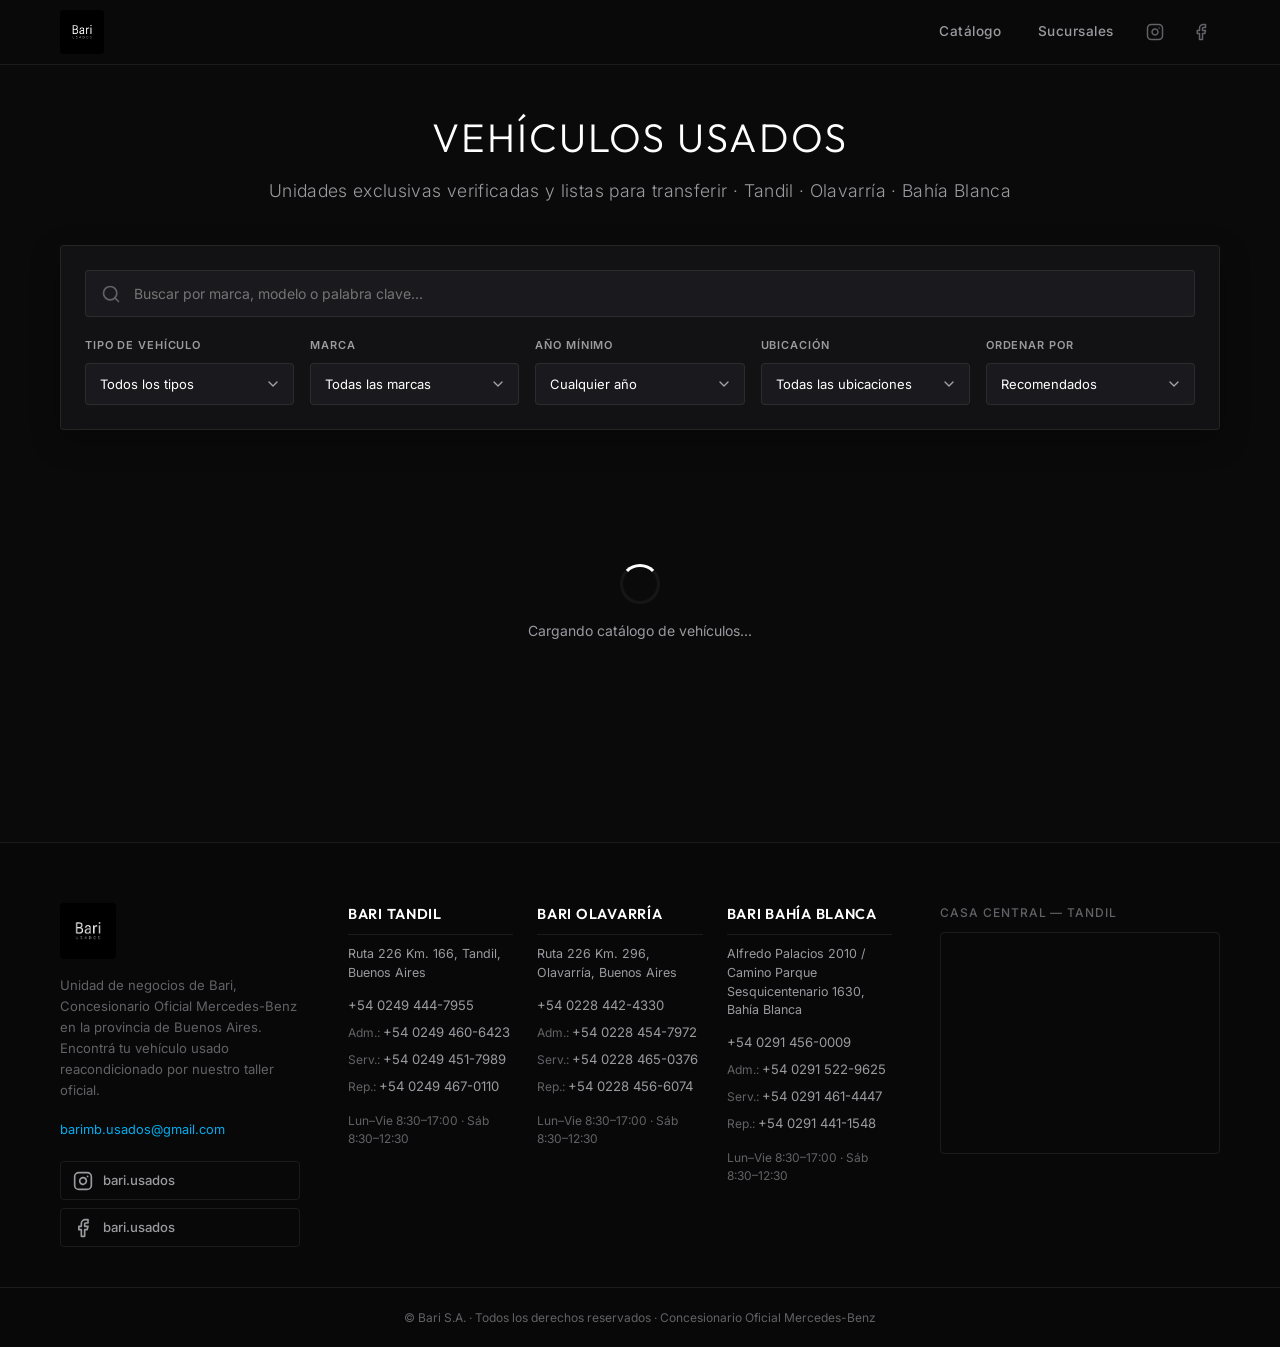
==== commit 3c0443df: "cambio de logo bari" ====
--- a/index.html
+++ b/index.html
@@ -10,6 +10,7 @@
     <meta property="og:description" content="Comprá tu próximo vehículos usado en Bari. Sucursales en Tandil, Olavarría y Bahía Blanca.">
     <meta property="og:type" content="website">
     <meta property="og:image" content="https://www.instagram.com/bari.usados/">
+    <link rel="icon" type="image/png" href="favicon.png">
     <!-- Google Fonts -->
     <link rel="preconnect" href="https://fonts.googleapis.com">
     <link rel="preconnect" href="https://fonts.gstatic.com" crossorigin>
@@ -61,7 +62,7 @@
         <div class="site-header-inner">
             <!-- Logo / Brand -->
             <a href="/" class="site-logo" aria-label="Bari Usados - Inicio">
-                <img src="logo-bari.jpg" alt="Bari Usados" class="site-logo-img">
+                <img src="logo-bari.png" alt="Bari Usados" class="site-logo-img">
             </a>
             <!-- Nav Links -->
             <nav class="site-nav" aria-label="Navegación principal">
@@ -170,9 +171,9 @@
             <!-- Brand Column -->
             <div class="footer-brand-col">
                 <div class="footer-logo">
-                    <img src="logo-bari.jpg" alt="Bari Usados" class="footer-logo-img">
-                </div>
-                <p class="footer-tagline">Unidad de negocios de Bari, Concesionario Oficial Mercedes-Benz en la provincia de Buenos Aires.<br>Encontrá tu vehículo usado reacondicionado por nuestro taller oficial.</p>
+                    <img src="logo-bari.png" alt="Bari Usados" class="footer-logo-img">
+                </div>
+                <p class="footer-tagline" id="footer-tagline">Unidad de negocios de Bari, Concesionario Oficial Mercedes-Benz en la provincia de Buenos Aires.<br>Encontrá tu vehículo usado reacondicionado por nuestro taller oficial.</p>
                 <p class="footer-email"><a id="footer-email" href="mailto:barisa@bari-mercedesbenz.com.ar">barimb.usados@gmail.com</a></p>
                 <div class="footer-social-links">
                     <a id="footer-ig" href="https://www.instagram.com/bari.usados/" target="_blank" rel="noopener noreferrer" class="footer-social-btn" aria-label="Instagram Bari Usados">
@@ -198,7 +199,7 @@
                         <li id="li-tandil-serv"><small>Serv.: <a id="tandil-serv" href="tel:+542494517989">+54 0249 451-7989</a></small></li>
                         <li id="li-tandil-rep"><small>Rep.: <a id="tandil-rep" href="tel:+542494670110">+54 0249 467-0110</a></small></li>
                     </ul>
-                    <p class="footer-hours">Lun–Vie 8:30–17:00 · Sáb 8:30–12:30</p>
+                    <p class="footer-hours" id="tandil-hours">Lun–Vie 8:30–17:00 · Sáb 8:30–12:30</p>
                 </address>
                 <!-- Olavarría -->
                 <address class="footer-location-card" id="card-olavarria">
@@ -210,7 +211,7 @@
                         <li id="li-ola-serv"><small>Serv.: <a id="ola-serv" href="tel:+542284650376">+54 0228 465-0376</a></small></li>
                         <li id="li-ola-rep"><small>Rep.: <a id="ola-rep" href="tel:+542284566074">+54 0228 456-6074</a></small></li>
                     </ul>
-                    <p class="footer-hours">Lun–Vie 8:30–17:00 · Sáb 8:30–12:30</p>
+                    <p class="footer-hours" id="ola-hours">Lun–Vie 8:30–17:00 · Sáb 8:30–12:30</p>
                 </address>
                 <!-- Bahía Blanca -->
                 <address class="footer-location-card" id="card-bahia">
@@ -222,7 +223,7 @@
                         <li id="li-bahia-serv"><small>Serv.: <a id="bahia-serv" href="tel:+542914614447">+54 0291 461-4447</a></small></li>
                         <li id="li-bahia-rep"><small>Rep.: <a id="bahia-rep" href="tel:+542914411548">+54 0291 441-1548</a></small></li>
                     </ul>
-                    <p class="footer-hours">Lun–Vie 8:30–17:00 · Sáb 8:30–12:30</p>
+                    <p class="footer-hours" id="bahia-hours">Lun–Vie 8:30–17:00 · Sáb 8:30–12:30</p>
                 </address>
             </div>
 
